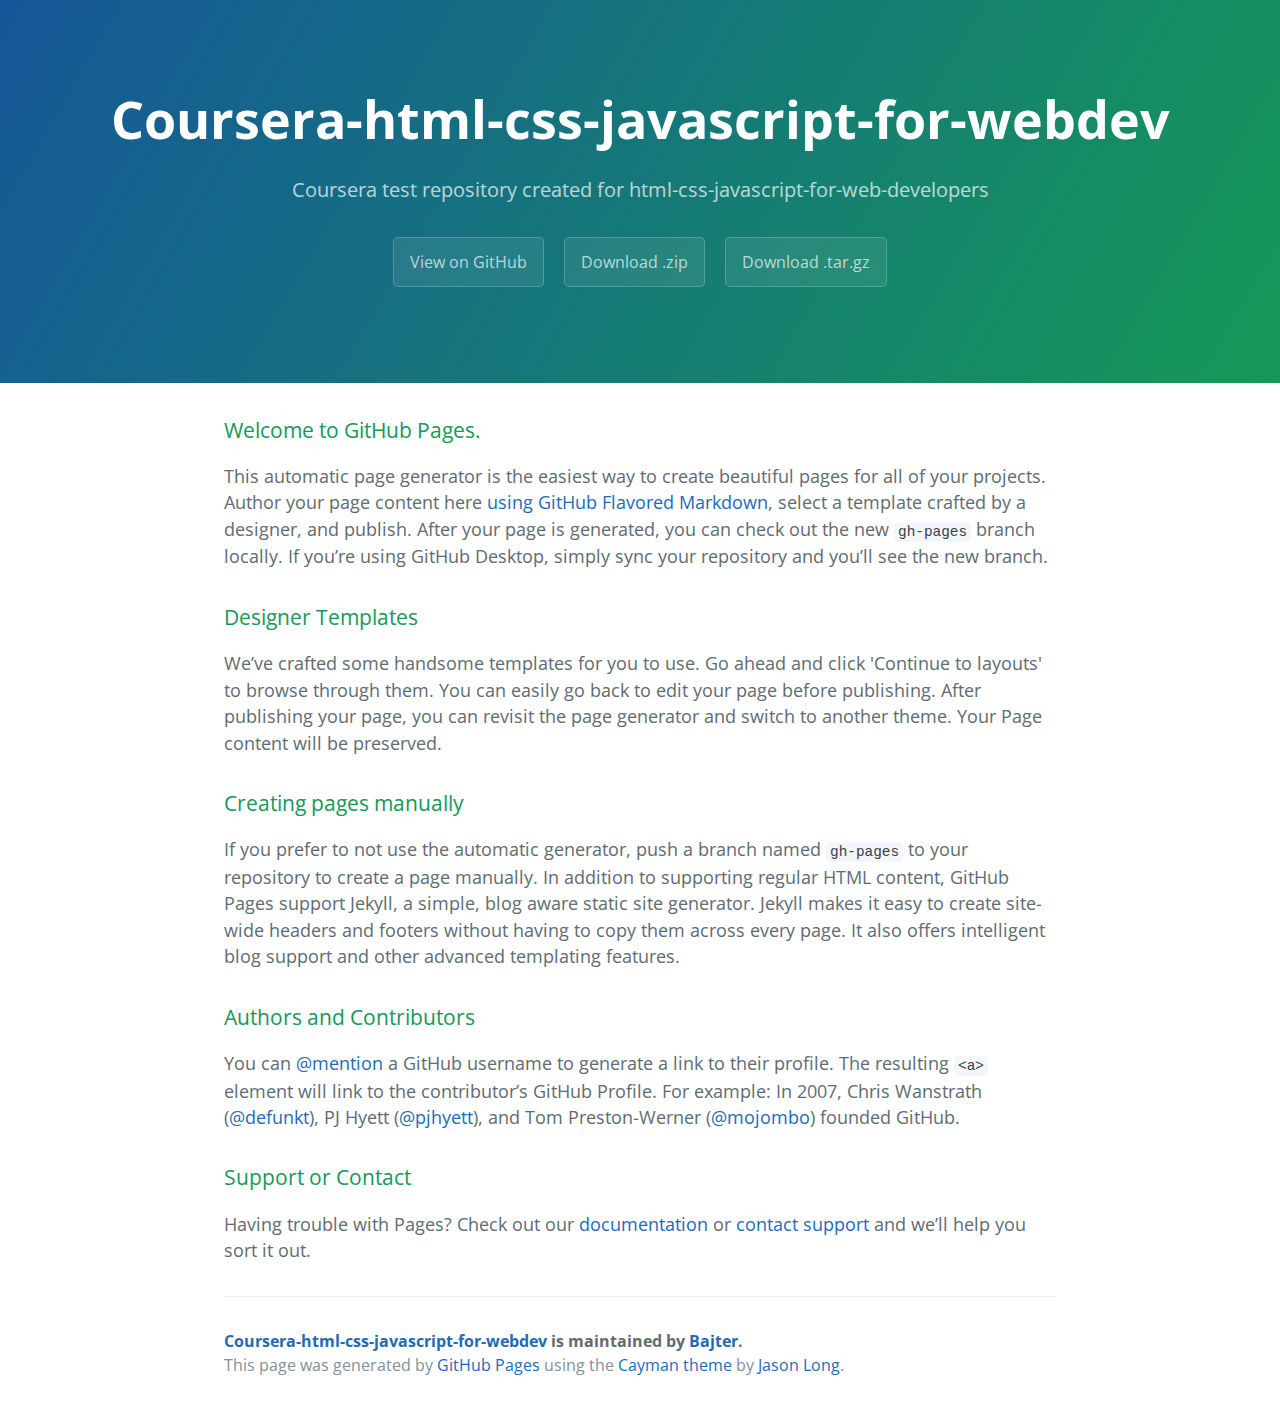
==== index.html @ ddf221a7 "Create gh-pages branch via GitHub" ====
<!DOCTYPE html>
<html lang="en-us">
  <head>
    <meta charset="UTF-8">
    <title>Coursera-html-css-javascript-for-webdev by Bajter</title>
    <meta name="viewport" content="width=device-width, initial-scale=1">
    <link rel="stylesheet" type="text/css" href="stylesheets/normalize.css" media="screen">
    <link href='https://fonts.googleapis.com/css?family=Open+Sans:400,700' rel='stylesheet' type='text/css'>
    <link rel="stylesheet" type="text/css" href="stylesheets/stylesheet.css" media="screen">
    <link rel="stylesheet" type="text/css" href="stylesheets/github-light.css" media="screen">
  </head>
  <body>
    <section class="page-header">
      <h1 class="project-name">Coursera-html-css-javascript-for-webdev</h1>
      <h2 class="project-tagline">Coursera test repository created for html-css-javascript-for-web-developers</h2>
      <a href="https://github.com/Bajter/coursera-html-css-javascript-for-webdev" class="btn">View on GitHub</a>
      <a href="https://github.com/Bajter/coursera-html-css-javascript-for-webdev/zipball/master" class="btn">Download .zip</a>
      <a href="https://github.com/Bajter/coursera-html-css-javascript-for-webdev/tarball/master" class="btn">Download .tar.gz</a>
    </section>

    <section class="main-content">
      <h3>
<a id="welcome-to-github-pages" class="anchor" href="#welcome-to-github-pages" aria-hidden="true"><span aria-hidden="true" class="octicon octicon-link"></span></a>Welcome to GitHub Pages.</h3>

<p>This automatic page generator is the easiest way to create beautiful pages for all of your projects. Author your page content here <a href="https://guides.github.com/features/mastering-markdown/">using GitHub Flavored Markdown</a>, select a template crafted by a designer, and publish. After your page is generated, you can check out the new <code>gh-pages</code> branch locally. If you’re using GitHub Desktop, simply sync your repository and you’ll see the new branch.</p>

<h3>
<a id="designer-templates" class="anchor" href="#designer-templates" aria-hidden="true"><span aria-hidden="true" class="octicon octicon-link"></span></a>Designer Templates</h3>

<p>We’ve crafted some handsome templates for you to use. Go ahead and click 'Continue to layouts' to browse through them. You can easily go back to edit your page before publishing. After publishing your page, you can revisit the page generator and switch to another theme. Your Page content will be preserved.</p>

<h3>
<a id="creating-pages-manually" class="anchor" href="#creating-pages-manually" aria-hidden="true"><span aria-hidden="true" class="octicon octicon-link"></span></a>Creating pages manually</h3>

<p>If you prefer to not use the automatic generator, push a branch named <code>gh-pages</code> to your repository to create a page manually. In addition to supporting regular HTML content, GitHub Pages support Jekyll, a simple, blog aware static site generator. Jekyll makes it easy to create site-wide headers and footers without having to copy them across every page. It also offers intelligent blog support and other advanced templating features.</p>

<h3>
<a id="authors-and-contributors" class="anchor" href="#authors-and-contributors" aria-hidden="true"><span aria-hidden="true" class="octicon octicon-link"></span></a>Authors and Contributors</h3>

<p>You can <a href="https://help.github.com/articles/basic-writing-and-formatting-syntax/#mentioning-users-and-teams" class="user-mention">@mention</a> a GitHub username to generate a link to their profile. The resulting <code>&lt;a&gt;</code> element will link to the contributor’s GitHub Profile. For example: In 2007, Chris Wanstrath (<a href="https://github.com/defunkt" class="user-mention">@defunkt</a>), PJ Hyett (<a href="https://github.com/pjhyett" class="user-mention">@pjhyett</a>), and Tom Preston-Werner (<a href="https://github.com/mojombo" class="user-mention">@mojombo</a>) founded GitHub.</p>

<h3>
<a id="support-or-contact" class="anchor" href="#support-or-contact" aria-hidden="true"><span aria-hidden="true" class="octicon octicon-link"></span></a>Support or Contact</h3>

<p>Having trouble with Pages? Check out our <a href="https://help.github.com/pages">documentation</a> or <a href="https://github.com/contact">contact support</a> and we’ll help you sort it out.</p>

      <footer class="site-footer">
        <span class="site-footer-owner"><a href="https://github.com/Bajter/coursera-html-css-javascript-for-webdev">Coursera-html-css-javascript-for-webdev</a> is maintained by <a href="https://github.com/Bajter">Bajter</a>.</span>

        <span class="site-footer-credits">This page was generated by <a href="https://pages.github.com">GitHub Pages</a> using the <a href="https://github.com/jasonlong/cayman-theme">Cayman theme</a> by <a href="https://twitter.com/jasonlong">Jason Long</a>.</span>
      </footer>

    </section>

  
  </body>
</html>
---- stylesheets/stylesheet.css ----
* {
  box-sizing: border-box; }

body {
  padding: 0;
  margin: 0;
  font-family: "Open Sans", "Helvetica Neue", Helvetica, Arial, sans-serif;
  font-size: 16px;
  line-height: 1.5;
  color: #606c71; }

a {
  color: #1e6bb8;
  text-decoration: none; }
  a:hover {
    text-decoration: underline; }

.btn {
  display: inline-block;
  margin-bottom: 1rem;
  color: rgba(255, 255, 255, 0.7);
  background-color: rgba(255, 255, 255, 0.08);
  border-color: rgba(255, 255, 255, 0.2);
  border-style: solid;
  border-width: 1px;
  border-radius: 0.3rem;
  transition: color 0.2s, background-color 0.2s, border-color 0.2s; }
  .btn + .btn {
    margin-left: 1rem; }

.btn:hover {
  color: rgba(255, 255, 255, 0.8);
  text-decoration: none;
  background-color: rgba(255, 255, 255, 0.2);
  border-color: rgba(255, 255, 255, 0.3); }

@media screen and (min-width: 64em) {
  .btn {
    padding: 0.75rem 1rem; } }

@media screen and (min-width: 42em) and (max-width: 64em) {
  .btn {
    padding: 0.6rem 0.9rem;
    font-size: 0.9rem; } }

@media screen and (max-width: 42em) {
  .btn {
    display: block;
    width: 100%;
    padding: 0.75rem;
    font-size: 0.9rem; }
    .btn + .btn {
      margin-top: 1rem;
      margin-left: 0; } }

.page-header {
  color: #fff;
  text-align: center;
  background-color: #159957;
  background-image: linear-gradient(120deg, #155799, #159957); }

@media screen and (min-width: 64em) {
  .page-header {
    padding: 5rem 6rem; } }

@media screen and (min-width: 42em) and (max-width: 64em) {
  .page-header {
    padding: 3rem 4rem; } }

@media screen and (max-width: 42em) {
  .page-header {
    padding: 2rem 1rem; } }

.project-name {
  margin-top: 0;
  margin-bottom: 0.1rem; }

@media screen and (min-width: 64em) {
  .project-name {
    font-size: 3.25rem; } }

@media screen and (min-width: 42em) and (max-width: 64em) {
  .project-name {
    font-size: 2.25rem; } }

@media screen and (max-width: 42em) {
  .project-name {
    font-size: 1.75rem; } }

.project-tagline {
  margin-bottom: 2rem;
  font-weight: normal;
  opacity: 0.7; }

@media screen and (min-width: 64em) {
  .project-tagline {
    font-size: 1.25rem; } }

@media screen and (min-width: 42em) and (max-width: 64em) {
  .project-tagline {
    font-size: 1.15rem; } }

@media screen and (max-width: 42em) {
  .project-tagline {
    font-size: 1rem; } }

.main-content :first-child {
  margin-top: 0; }
.main-content img {
  max-width: 100%; }
.main-content h1, .main-content h2, .main-content h3, .main-content h4, .main-content h5, .main-content h6 {
  margin-top: 2rem;
  margin-bottom: 1rem;
  font-weight: normal;
  color: #159957; }
.main-content p {
  margin-bottom: 1em; }
.main-content code {
  padding: 2px 4px;
  font-family: Consolas, "Liberation Mono", Menlo, Courier, monospace;
  font-size: 0.9rem;
  color: #383e41;
  background-color: #f3f6fa;
  border-radius: 0.3rem; }
.main-content pre {
  padding: 0.8rem;
  margin-top: 0;
  margin-bottom: 1rem;
  font: 1rem Consolas, "Liberation Mono", Menlo, Courier, monospace;
  color: #567482;
  word-wrap: normal;
  background-color: #f3f6fa;
  border: solid 1px #dce6f0;
  border-radius: 0.3rem; }
  .main-content pre > code {
    padding: 0;
    margin: 0;
    font-size: 0.9rem;
    color: #567482;
    word-break: normal;
    white-space: pre;
    background: transparent;
    border: 0; }
.main-content .highlight {
  margin-bottom: 1rem; }
  .main-content .highlight pre {
    margin-bottom: 0;
    word-break: normal; }
.main-content .highlight pre, .main-content pre {
  padding: 0.8rem;
  overflow: auto;
  font-size: 0.9rem;
  line-height: 1.45;
  border-radius: 0.3rem; }
.main-content pre code, .main-content pre tt {
  display: inline;
  max-width: initial;
  padding: 0;
  margin: 0;
  overflow: initial;
  line-height: inherit;
  word-wrap: normal;
  background-color: transparent;
  border: 0; }
  .main-content pre code:before, .main-content pre code:after, .main-content pre tt:before, .main-content pre tt:after {
    content: normal; }
.main-content ul, .main-content ol {
  margin-top: 0; }
.main-content blockquote {
  padding: 0 1rem;
  margin-left: 0;
  color: #819198;
  border-left: 0.3rem solid #dce6f0; }
  .main-content blockquote > :first-child {
    margin-top: 0; }
  .main-content blockquote > :last-child {
    margin-bottom: 0; }
.main-content table {
  display: block;
  width: 100%;
  overflow: auto;
  word-break: normal;
  word-break: keep-all; }
  .main-content table th {
    font-weight: bold; }
  .main-content table th, .main-content table td {
    padding: 0.5rem 1rem;
    border: 1px solid #e9ebec; }
.main-content dl {
  padding: 0; }
  .main-content dl dt {
    padding: 0;
    margin-top: 1rem;
    font-size: 1rem;
    font-weight: bold; }
  .main-content dl dd {
    padding: 0;
    margin-bottom: 1rem; }
.main-content hr {
  height: 2px;
  padding: 0;
  margin: 1rem 0;
  background-color: #eff0f1;
  border: 0; }

@media screen and (min-width: 64em) {
  .main-content {
    max-width: 64rem;
    padding: 2rem 6rem;
    margin: 0 auto;
    font-size: 1.1rem; } }

@media screen and (min-width: 42em) and (max-width: 64em) {
  .main-content {
    padding: 2rem 4rem;
    font-size: 1.1rem; } }

@media screen and (max-width: 42em) {
  .main-content {
    padding: 2rem 1rem;
    font-size: 1rem; } }

.site-footer {
  padding-top: 2rem;
  margin-top: 2rem;
  border-top: solid 1px #eff0f1; }

.site-footer-owner {
  display: block;
  font-weight: bold; }

.site-footer-credits {
  color: #819198; }

@media screen and (min-width: 64em) {
  .site-footer {
    font-size: 1rem; } }

@media screen and (min-width: 42em) and (max-width: 64em) {
  .site-footer {
    font-size: 1rem; } }

@media screen and (max-width: 42em) {
  .site-footer {
    font-size: 0.9rem; } }
---- stylesheets/github-light.css ----
/*
The MIT License (MIT)

Copyright (c) 2016 GitHub, Inc.

Permission is hereby granted, free of charge, to any person obtaining a copy
of this software and associated documentation files (the "Software"), to deal
in the Software without restriction, including without limitation the rights
to use, copy, modify, merge, publish, distribute, sublicense, and/or sell
copies of the Software, and to permit persons to whom the Software is
furnished to do so, subject to the following conditions:

The above copyright notice and this permission notice shall be included in all
copies or substantial portions of the Software.

THE SOFTWARE IS PROVIDED "AS IS", WITHOUT WARRANTY OF ANY KIND, EXPRESS OR
IMPLIED, INCLUDING BUT NOT LIMITED TO THE WARRANTIES OF MERCHANTABILITY,
FITNESS FOR A PARTICULAR PURPOSE AND NONINFRINGEMENT. IN NO EVENT SHALL THE
AUTHORS OR COPYRIGHT HOLDERS BE LIABLE FOR ANY CLAIM, DAMAGES OR OTHER
LIABILITY, WHETHER IN AN ACTION OF CONTRACT, TORT OR OTHERWISE, ARISING FROM,
OUT OF OR IN CONNECTION WITH THE SOFTWARE OR THE USE OR OTHER DEALINGS IN THE
SOFTWARE.

*/

.pl-c /* comment */ {
  color: #969896;
}

.pl-c1 /* constant, variable.other.constant, support, meta.property-name, support.constant, support.variable, meta.module-reference, markup.raw, meta.diff.header */,
.pl-s .pl-v /* string variable */ {
  color: #0086b3;
}

.pl-e /* entity */,
.pl-en /* entity.name */ {
  color: #795da3;
}

.pl-smi /* variable.parameter.function, storage.modifier.package, storage.modifier.import, storage.type.java, variable.other */,
.pl-s .pl-s1 /* string source */ {
  color: #333;
}

.pl-ent /* entity.name.tag */ {
  color: #63a35c;
}

.pl-k /* keyword, storage, storage.type */ {
  color: #a71d5d;
}

.pl-s /* string */,
.pl-pds /* punctuation.definition.string, string.regexp.character-class */,
.pl-s .pl-pse .pl-s1 /* string punctuation.section.embedded source */,
.pl-sr /* string.regexp */,
.pl-sr .pl-cce /* string.regexp constant.character.escape */,
.pl-sr .pl-sre /* string.regexp source.ruby.embedded */,
.pl-sr .pl-sra /* string.regexp string.regexp.arbitrary-repitition */ {
  color: #183691;
}

.pl-v /* variable */ {
  color: #ed6a43;
}

.pl-id /* invalid.deprecated */ {
  color: #b52a1d;
}

.pl-ii /* invalid.illegal */ {
  color: #f8f8f8;
  background-color: #b52a1d;
}

.pl-sr .pl-cce /* string.regexp constant.character.escape */ {
  font-weight: bold;
  color: #63a35c;
}

.pl-ml /* markup.list */ {
  color: #693a17;
}

.pl-mh /* markup.heading */,
.pl-mh .pl-en /* markup.heading entity.name */,
.pl-ms /* meta.separator */ {
  font-weight: bold;
  color: #1d3e81;
}

.pl-mq /* markup.quote */ {
  color: #008080;
}

.pl-mi /* markup.italic */ {
  font-style: italic;
  color: #333;
}

.pl-mb /* markup.bold */ {
  font-weight: bold;
  color: #333;
}

.pl-md /* markup.deleted, meta.diff.header.from-file */ {
  color: #bd2c00;
  background-color: #ffecec;
}

.pl-mi1 /* markup.inserted, meta.diff.header.to-file */ {
  color: #55a532;
  background-color: #eaffea;
}

.pl-mdr /* meta.diff.range */ {
  font-weight: bold;
  color: #795da3;
}

.pl-mo /* meta.output */ {
  color: #1d3e81;
}
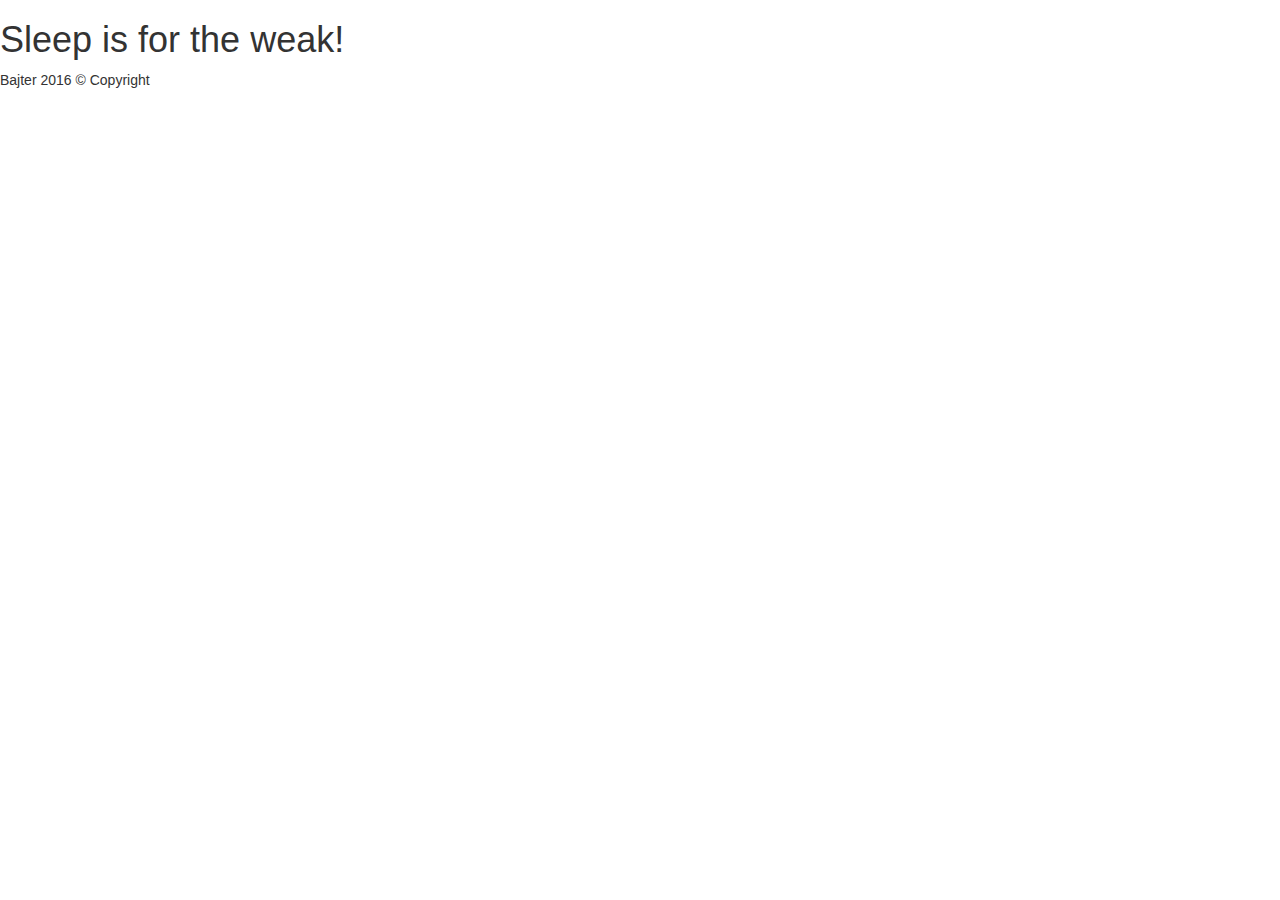
==== commit fe3db5c1: "moving to bootstrap" ====
--- a/index.html
+++ b/index.html
@@ -1,57 +1,20 @@
 <!DOCTYPE html>
-<html lang="en-us">
-  <head>
-    <meta charset="UTF-8">
-    <title>Coursera-html-css-javascript-for-webdev by Bajter</title>
-    <meta name="viewport" content="width=device-width, initial-scale=1">
-    <link rel="stylesheet" type="text/css" href="stylesheets/normalize.css" media="screen">
-    <link href='https://fonts.googleapis.com/css?family=Open+Sans:400,700' rel='stylesheet' type='text/css'>
-    <link rel="stylesheet" type="text/css" href="stylesheets/stylesheet.css" media="screen">
-    <link rel="stylesheet" type="text/css" href="stylesheets/github-light.css" media="screen">
-  </head>
-  <body>
-    <section class="page-header">
-      <h1 class="project-name">Coursera-html-css-javascript-for-webdev</h1>
-      <h2 class="project-tagline">Coursera test repository created for html-css-javascript-for-web-developers</h2>
-      <a href="https://github.com/Bajter/coursera-html-css-javascript-for-webdev" class="btn">View on GitHub</a>
-      <a href="https://github.com/Bajter/coursera-html-css-javascript-for-webdev/zipball/master" class="btn">Download .zip</a>
-      <a href="https://github.com/Bajter/coursera-html-css-javascript-for-webdev/tarball/master" class="btn">Download .tar.gz</a>
-    </section>
+<html>
+    <head>
+        <meta charset="utf-8">
+        <title>Believe in Bootstrap</title>
+        <link rel="stylesheet" type="text/css" href="css/bootstrap.min.css">
+        <link rel="stylesheet" type="text/css" href="css/style.css">
+    </head>
+    <body>
 
-    <section class="main-content">
-      <h3>
-<a id="welcome-to-github-pages" class="anchor" href="#welcome-to-github-pages" aria-hidden="true"><span aria-hidden="true" class="octicon octicon-link"></span></a>Welcome to GitHub Pages.</h3>
+        <h1> Sleep is for the weak! </h1>
 
-<p>This automatic page generator is the easiest way to create beautiful pages for all of your projects. Author your page content here <a href="https://guides.github.com/features/mastering-markdown/">using GitHub Flavored Markdown</a>, select a template crafted by a designer, and publish. After your page is generated, you can check out the new <code>gh-pages</code> branch locally. If you’re using GitHub Desktop, simply sync your repository and you’ll see the new branch.</p>
+        <footer> Bajter 2016 &copy; Copyright</footer>
 
-<h3>
-<a id="designer-templates" class="anchor" href="#designer-templates" aria-hidden="true"><span aria-hidden="true" class="octicon octicon-link"></span></a>Designer Templates</h3>
-
-<p>We’ve crafted some handsome templates for you to use. Go ahead and click 'Continue to layouts' to browse through them. You can easily go back to edit your page before publishing. After publishing your page, you can revisit the page generator and switch to another theme. Your Page content will be preserved.</p>
-
-<h3>
-<a id="creating-pages-manually" class="anchor" href="#creating-pages-manually" aria-hidden="true"><span aria-hidden="true" class="octicon octicon-link"></span></a>Creating pages manually</h3>
-
-<p>If you prefer to not use the automatic generator, push a branch named <code>gh-pages</code> to your repository to create a page manually. In addition to supporting regular HTML content, GitHub Pages support Jekyll, a simple, blog aware static site generator. Jekyll makes it easy to create site-wide headers and footers without having to copy them across every page. It also offers intelligent blog support and other advanced templating features.</p>
-
-<h3>
-<a id="authors-and-contributors" class="anchor" href="#authors-and-contributors" aria-hidden="true"><span aria-hidden="true" class="octicon octicon-link"></span></a>Authors and Contributors</h3>
-
-<p>You can <a href="https://help.github.com/articles/basic-writing-and-formatting-syntax/#mentioning-users-and-teams" class="user-mention">@mention</a> a GitHub username to generate a link to their profile. The resulting <code>&lt;a&gt;</code> element will link to the contributor’s GitHub Profile. For example: In 2007, Chris Wanstrath (<a href="https://github.com/defunkt" class="user-mention">@defunkt</a>), PJ Hyett (<a href="https://github.com/pjhyett" class="user-mention">@pjhyett</a>), and Tom Preston-Werner (<a href="https://github.com/mojombo" class="user-mention">@mojombo</a>) founded GitHub.</p>
-
-<h3>
-<a id="support-or-contact" class="anchor" href="#support-or-contact" aria-hidden="true"><span aria-hidden="true" class="octicon octicon-link"></span></a>Support or Contact</h3>
-
-<p>Having trouble with Pages? Check out our <a href="https://help.github.com/pages">documentation</a> or <a href="https://github.com/contact">contact support</a> and we’ll help you sort it out.</p>
-
-      <footer class="site-footer">
-        <span class="site-footer-owner"><a href="https://github.com/Bajter/coursera-html-css-javascript-for-webdev">Coursera-html-css-javascript-for-webdev</a> is maintained by <a href="https://github.com/Bajter">Bajter</a>.</span>
-
-        <span class="site-footer-credits">This page was generated by <a href="https://pages.github.com">GitHub Pages</a> using the <a href="https://github.com/jasonlong/cayman-theme">Cayman theme</a> by <a href="https://twitter.com/jasonlong">Jason Long</a>.</span>
-      </footer>
-
-    </section>
-
-  
-  </body>
+        <!-- jQuery (necessary for Bootstrap's JavaScript plugins) -->
+        <script src="js/jquery.min.js"></script>
+        <!-- Bootstrap JS -->
+        <script src="js/bootstrap.min.js"></script>
+    </body>
 </html>
--- a/css/style.css
+++ b/css/style.css
@@ -0,0 +1,5 @@
+/*!
+* @author Bajter
+* @since 2016
+* Do not copy without permission or contacting the author
+*/
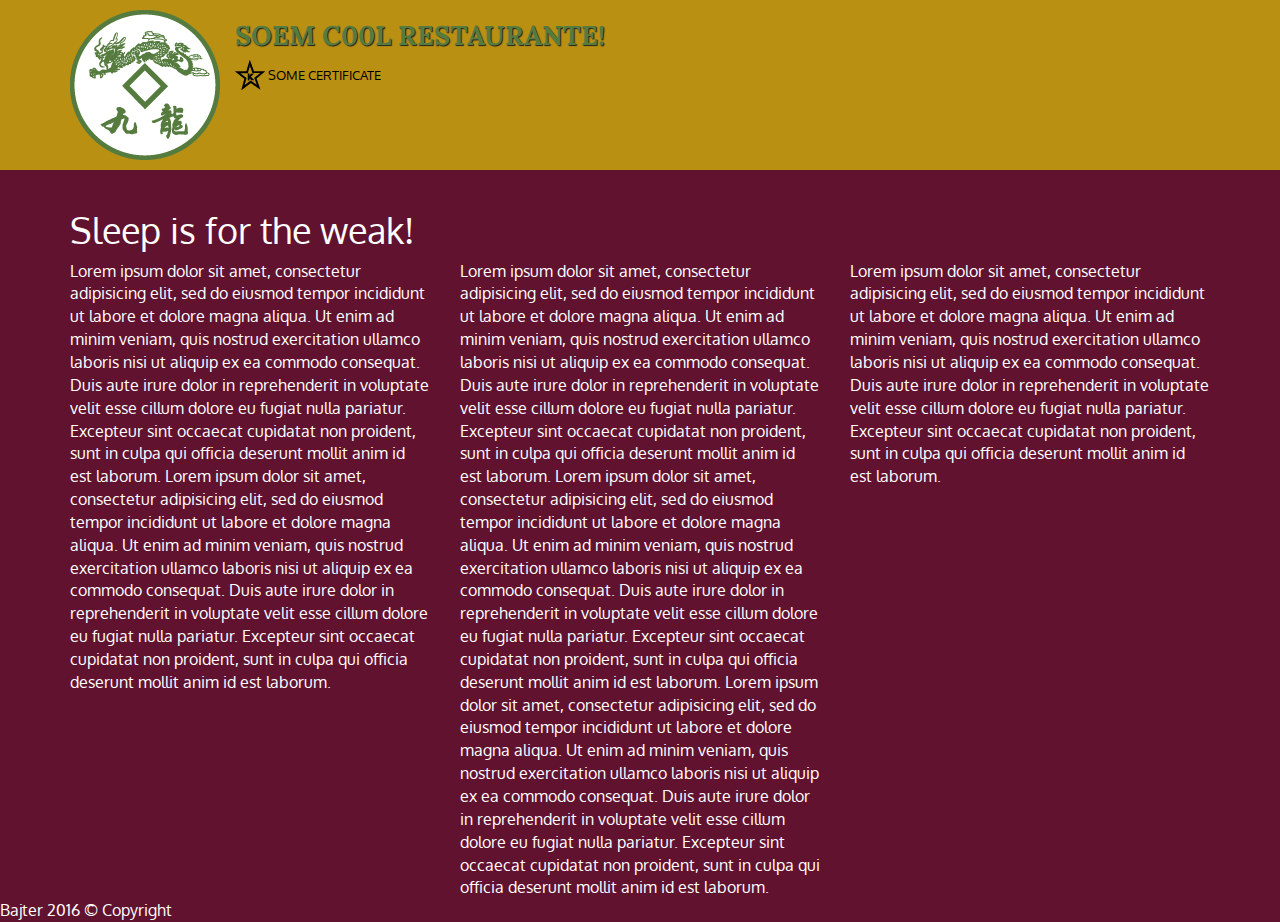
==== commit b2e4efe9: "init commit for mod3-solution" ====
--- a/index.html
+++ b/index.html
@@ -2,18 +2,64 @@
 <html>
     <head>
         <meta charset="utf-8">
-        <title>Believe in Bootstrap</title>
+        <meta http-equiv="X-UA-Compatible" content="IE=edge">
+        <meta name="viewport" content="width=device-width, initial-scale=1">
+        <title>Great Bistro!</title>
         <link rel="stylesheet" type="text/css" href="css/bootstrap.min.css">
         <link rel="stylesheet" type="text/css" href="css/style.css">
+        <link href='https://fonts.googleapis.com/css?family=Oxygen:400,700,300' rel='stylesheet' type='text/css'>
+        <link href='https://fonts.googleapis.com/css?family=Lora' rel='stylesheet' type='text/css'>
     </head>
     <body>
+        <header>
+            <nav id="header-nav" class="navbar navbar-default">
+                <div class="container">
+                    <div class=navbar-header>
+                        <a href="index.html" class="pull-left visible-md visible-lg">
+                            <div id="logo-img" alt="Logo Image"></div>
+                        </a>
 
-        <h1> Sleep is for the weak! </h1>
+                        <div class="navbar-brand">
+                            <a href="index.html"><h1>Soem c00l restaurante!</h1></a>
+                            <p>
+                                <img src="images/star-k-logo.png" alt="Certification">
+                                <span>Some Certificate</span>
+                            </p>
+                        </div>
 
+                        <button type="button" class="navbar-toggle collapsed"
+                        data-toggle="collapse" data-target="#collapsable-nav"
+                        aria-expanded="false">
+                            <span class="sr-only"> Toggle navigation</span>
+                            <span class="icon-bar"></span>
+                            <span class="icon-bar"></span>
+                            <span class="icon-bar"></span>
+                        </button>
+                    </div>
+                </div>
+            </nav>
+        </header>
+
+        <div class="container">
+            <h1> Sleep is for the weak! </h1>
+            <div class="row">
+                <div class="col-md-4">
+                    Lorem ipsum dolor sit amet, consectetur adipisicing elit, sed do eiusmod tempor incididunt ut labore et dolore magna aliqua. Ut enim ad minim veniam, quis nostrud exercitation ullamco laboris nisi ut aliquip ex ea commodo consequat. Duis aute irure dolor in reprehenderit in voluptate velit esse cillum dolore eu fugiat nulla pariatur. Excepteur sint occaecat cupidatat non proident, sunt in culpa qui officia deserunt mollit anim id est laborum.
+                    Lorem ipsum dolor sit amet, consectetur adipisicing elit, sed do eiusmod tempor incididunt ut labore et dolore magna aliqua. Ut enim ad minim veniam, quis nostrud exercitation ullamco laboris nisi ut aliquip ex ea commodo consequat. Duis aute irure dolor in reprehenderit in voluptate velit esse cillum dolore eu fugiat nulla pariatur. Excepteur sint occaecat cupidatat non proident, sunt in culpa qui officia deserunt mollit anim id est laborum.
+                </div>
+                <div class="col-md-4">
+                    Lorem ipsum dolor sit amet, consectetur adipisicing elit, sed do eiusmod tempor incididunt ut labore et dolore magna aliqua. Ut enim ad minim veniam, quis nostrud exercitation ullamco laboris nisi ut aliquip ex ea commodo consequat. Duis aute irure dolor in reprehenderit in voluptate velit esse cillum dolore eu fugiat nulla pariatur. Excepteur sint occaecat cupidatat non proident, sunt in culpa qui officia deserunt mollit anim id est laborum.
+                    Lorem ipsum dolor sit amet, consectetur adipisicing elit, sed do eiusmod tempor incididunt ut labore et dolore magna aliqua. Ut enim ad minim veniam, quis nostrud exercitation ullamco laboris nisi ut aliquip ex ea commodo consequat. Duis aute irure dolor in reprehenderit in voluptate velit esse cillum dolore eu fugiat nulla pariatur. Excepteur sint occaecat cupidatat non proident, sunt in culpa qui officia deserunt mollit anim id est laborum.
+                    Lorem ipsum dolor sit amet, consectetur adipisicing elit, sed do eiusmod tempor incididunt ut labore et dolore magna aliqua. Ut enim ad minim veniam, quis nostrud exercitation ullamco laboris nisi ut aliquip ex ea commodo consequat. Duis aute irure dolor in reprehenderit in voluptate velit esse cillum dolore eu fugiat nulla pariatur. Excepteur sint occaecat cupidatat non proident, sunt in culpa qui officia deserunt mollit anim id est laborum.
+                </div>
+                <div class="col-md-4">
+                    Lorem ipsum dolor sit amet, consectetur adipisicing elit, sed do eiusmod tempor incididunt ut labore et dolore magna aliqua. Ut enim ad minim veniam, quis nostrud exercitation ullamco laboris nisi ut aliquip ex ea commodo consequat. Duis aute irure dolor in reprehenderit in voluptate velit esse cillum dolore eu fugiat nulla pariatur. Excepteur sint occaecat cupidatat non proident, sunt in culpa qui officia deserunt mollit anim id est laborum.
+                </div>
+            </div>
+        </div>
         <footer> Bajter 2016 &copy; Copyright</footer>
-
         <!-- jQuery (necessary for Bootstrap's JavaScript plugins) -->
-        <script src="js/jquery.min.js"></script>
+        <script src="js/jquery-3.1.0.min.js"></script>
         <!-- Bootstrap JS -->
         <script src="js/bootstrap.min.js"></script>
     </body>
--- a/css/style.css
+++ b/css/style.css
@@ -3,3 +3,52 @@
 * @since 2016
 * Do not copy without permission or contacting the author
 */
+
+#header-nav {
+    background-color: #BA9013;
+    border-radius: 0;
+    border-width: 0;
+
+}
+
+#logo-img {
+    background: url('../images/restaurant-logo.png') no-repeat;
+    width: 150px;
+    height: 150px;
+    margin: 10px 15px 10px 0;
+}
+
+.navbar-brand {
+    padding-top: 25px;
+}
+
+.navbar-brand h1 {
+    font-family: 'Lora', serif;
+    color: #557c3e;
+    font-size: 1.5em;
+    text-transform: uppercase;
+    font-weight: bold;
+    text-shadow: 1px 1px 1px #222;
+    margin-top: 0;
+    margin-bottom: 0;
+    line-height: .75;
+}
+.navbar-brand a:hover, .navbar-brand a:focus {
+    text-decoration: none;
+}
+.navbar-brand p {
+    color: #000;
+    text-transform: uppercase;
+    font-size: .7em;
+    margin-top: 15px;
+}
+.navbar-brand p span {
+    vertical-align: middle;
+}
+
+body {
+    font-size: 16px;
+    color: #FFF;
+    background-color: #61122F;
+    font-family: 'Oxygen', sans-serif;
+}
